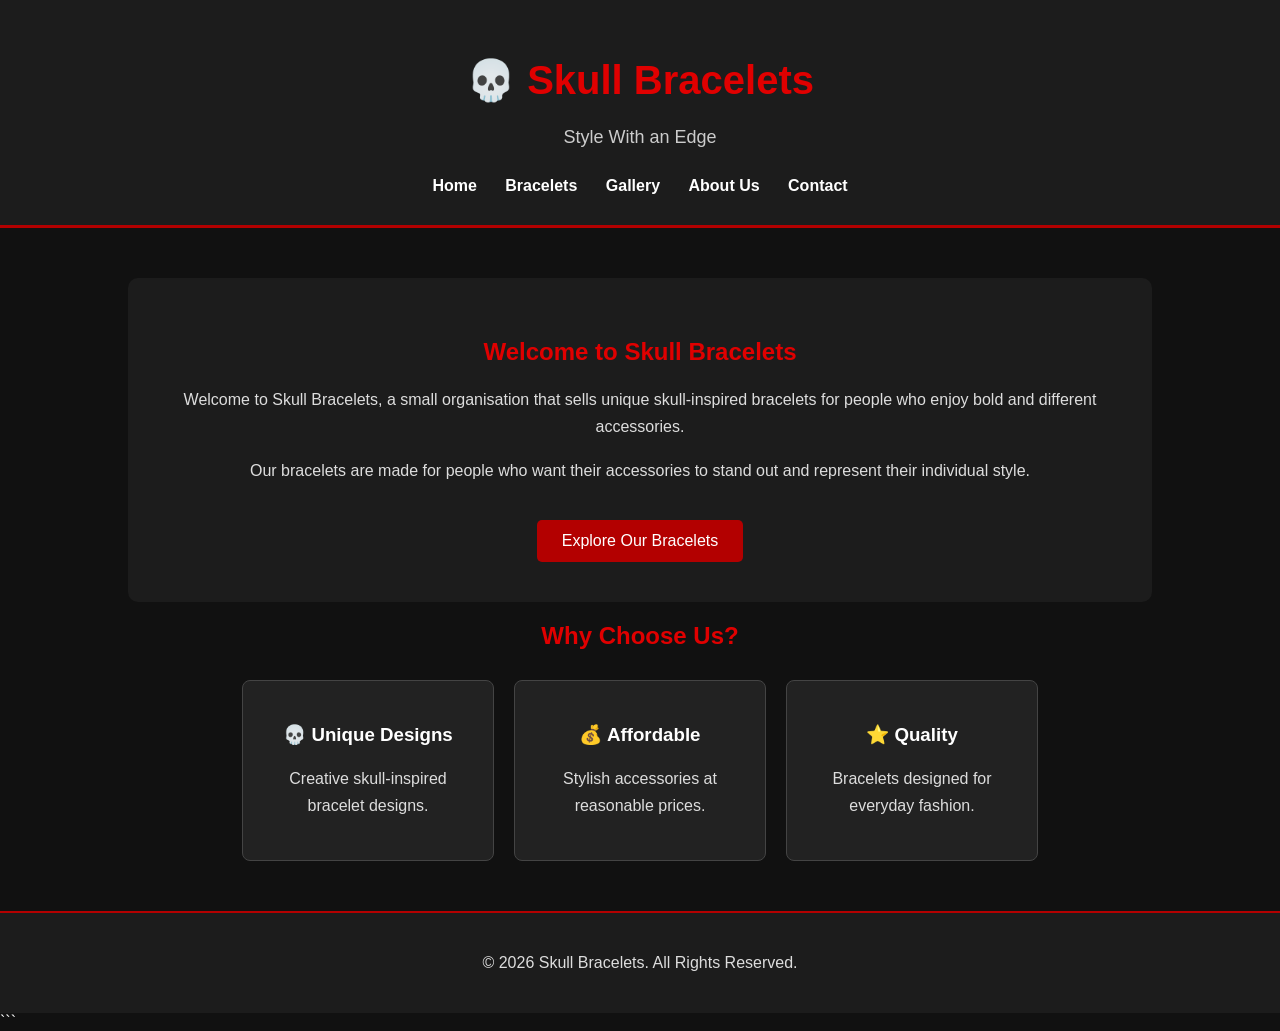
==== index.html @ a61bcf55 "initial commit" ====
<!DOCTYPE html>
<html>

<head>
    <title>Skull Bracelets | Home</title>

    <style>

        body {
            margin: 0;
            font-family: Arial, sans-serif;
            background-color: #111111;
            color: white;
        }

        header {
            background-color: #1c1c1c;
            text-align: center;
            padding: 30px;
            border-bottom: 3px solid #b30000;
        }

        header h1 {
            color: #e00000;
            font-size: 40px;
            margin-bottom: 5px;
        }

        header p {
            color: #cccccc;
            font-size: 18px;
        }

        nav {
            margin-top: 25px;
        }

        nav a {
            color: white;
            text-decoration: none;
            margin: 0 12px;
            font-weight: bold;
        }

        nav a:hover {
            color: #e00000;
        }

        main {
            width: 80%;
            margin: auto;
            padding: 50px 0;
            text-align: center;
        }

        .welcome {
            background-color: #1c1c1c;
            padding: 40px;
            border-radius: 10px;
        }

        h2 {
            color: #e00000;
        }

        p {
            line-height: 1.7;
            color: #dddddd;
        }

        .features {
            display: flex;
            justify-content: center;
            gap: 20px;
            margin-top: 30px;
        }

        .feature {
            background-color: #222222;
            padding: 25px;
            width: 200px;
            border-radius: 8px;
            border: 1px solid #444444;
        }

        .feature:hover {
            border-color: #e00000;
        }

        .button {
            display: inline-block;
            background-color: #b30000;
            color: white;
            padding: 12px 25px;
            margin-top: 20px;
            text-decoration: none;
            border-radius: 5px;
        }

        .button:hover {
            background-color: #e00000;
        }

        footer {
            background-color: #1c1c1c;
            text-align: center;
            padding: 20px;
            border-top: 2px solid #b30000;
        }

    </style>

</head>

<body>

    <header>

        <h1>💀 Skull Bracelets</h1>

        <p>Style With an Edge</p>

        <nav>
            <a href="index.html">Home</a>
            <a href="services.html">Bracelets</a>
            <a href="gallery.html">Gallery</a>
            <a href="about.html">About Us</a>
            <a href="contact.html">Contact</a>
        </nav>

    </header>

    <main>

        <section class="welcome">

            <h2>Welcome to Skull Bracelets</h2>

            <p>
                Welcome to Skull Bracelets, a small organisation that sells
                unique skull-inspired bracelets for people who enjoy bold
                and different accessories.
            </p>

            <p>
                Our bracelets are made for people who want their accessories
                to stand out and represent their individual style.
            </p>

            <a href="services.html" class="button">Explore Our Bracelets</a>

        </section>

        <h2>Why Choose Us?</h2>

        <div class="features">

            <div class="feature">
                <h3>💀 Unique Designs</h3>
                <p>Creative skull-inspired bracelet designs.</p>
            </div>

            <div class="feature">
                <h3>💰 Affordable</h3>
                <p>Stylish accessories at reasonable prices.</p>
            </div>

            <div class="feature">
                <h3>⭐ Quality</h3>
                <p>Bracelets designed for everyday fashion.</p>
            </div>

        </div>

    </main>

    <footer>

        <p>&copy; 2026 Skull Bracelets. All Rights Reserved.</p>

    </footer>

</body>

</html>
```
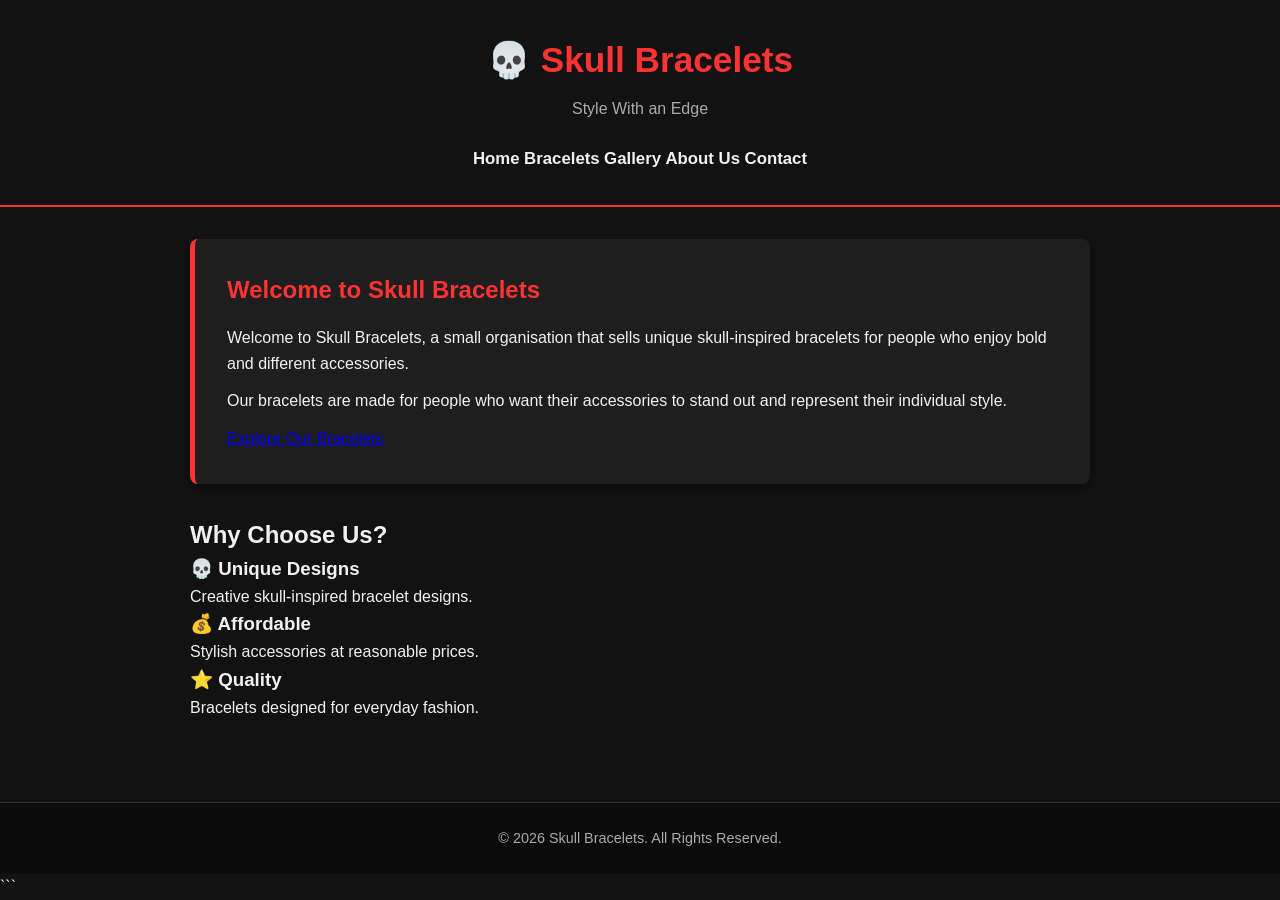
==== commit 5b6a4d41: "Updated css and files" ====
--- a/index.html
+++ b/index.html
@@ -4,112 +4,7 @@
 
 <head>
     <title>Skull Bracelets | Home</title>
-
-    <style>
-
-        body {
-            margin: 0;
-            font-family: Arial, sans-serif;
-            background-color: #111111;
-            color: white;
-        }
-
-        header {
-            background-color: #1c1c1c;
-            text-align: center;
-            padding: 30px;
-            border-bottom: 3px solid #b30000;
-        }
-
-        header h1 {
-            color: #e00000;
-            font-size: 40px;
-            margin-bottom: 5px;
-        }
-
-        header p {
-            color: #cccccc;
-            font-size: 18px;
-        }
-
-        nav {
-            margin-top: 25px;
-        }
-
-        nav a {
-            color: white;
-            text-decoration: none;
-            margin: 0 12px;
-            font-weight: bold;
-        }
-
-        nav a:hover {
-            color: #e00000;
-        }
-
-        main {
-            width: 80%;
-            margin: auto;
-            padding: 50px 0;
-            text-align: center;
-        }
-
-        .welcome {
-            background-color: #1c1c1c;
-            padding: 40px;
-            border-radius: 10px;
-        }
-
-        h2 {
-            color: #e00000;
-        }
-
-        p {
-            line-height: 1.7;
-            color: #dddddd;
-        }
-
-        .features {
-            display: flex;
-            justify-content: center;
-            gap: 20px;
-            margin-top: 30px;
-        }
-
-        .feature {
-            background-color: #222222;
-            padding: 25px;
-            width: 200px;
-            border-radius: 8px;
-            border: 1px solid #444444;
-        }
-
-        .feature:hover {
-            border-color: #e00000;
-        }
-
-        .button {
-            display: inline-block;
-            background-color: #b30000;
-            color: white;
-            padding: 12px 25px;
-            margin-top: 20px;
-            text-decoration: none;
-            border-radius: 5px;
-        }
-
-        .button:hover {
-            background-color: #e00000;
-        }
-
-        footer {
-            background-color: #1c1c1c;
-            text-align: center;
-            padding: 20px;
-            border-top: 2px solid #b30000;
-        }
-
-    </style>
+    <link rel="stylesheet" href="CSS/style.css">
 
 </head>
 
--- a/CSS/style.css
+++ b/CSS/style.css
@@ -0,0 +1,199 @@
+/* ==========================================================================
+   SKULL BRACELETS - MAIN STYLESHEET
+   Student Project CSS
+   ========================================================================== */
+
+/* 1. CSS RESET & BASE STYLES */
+*, *::before, *::after {
+    box-sizing: border-box;
+    margin: 0;
+    padding: 0;
+}
+
+:root {
+    --bg-dark: #121212;
+    --card-bg: #1e1e1e;
+    --text-main: #f1f1f1;
+    --text-muted: #aaaaaa;
+    --accent-red: #ff3333;
+    --accent-hover: #ff5252;
+    --border-dark: #333333;
+    --font-family: 'Segoe UI', Tahoma, Geneva, Verdana, sans-serif;
+}
+
+body {
+    background-color: var(--bg-dark);
+    color: var(--text-main);
+    font-family: var(--font-family);
+    line-height: 1.6;
+    display: flex;
+    flex-direction: column;
+    min-height: 100vh;
+}
+
+/* 2. HEADER & NAVIGATION */
+header {
+    background-color: var(--bg-dark);
+    padding: 2rem 1rem;
+    text-align: center;
+    border-bottom: 2px solid var(--accent-red);
+}
+
+header h1 {
+    color: var(--accent-red);
+    font-size: 2.2rem;
+    margin-bottom: 0.5rem;
+}
+
+header p {
+    color: var(--text-muted);
+    font-size: 1rem;
+    margin-bottom: 1.5rem;
+}
+
+nav ul {
+    list-style: none;
+    display: flex;
+    justify-content: center;
+    gap: 2rem;
+    flex-wrap: wrap;
+}
+
+nav a {
+    color: var(--text-main);
+    text-decoration: none;
+    font-weight: 600;
+    font-size: 1.05rem;
+    transition: color 0.3s ease;
+}
+
+/* Pseudo-classes for Navigation */
+nav a:hover, nav a:focus {
+    color: var(--accent-red);
+    text-decoration: underline;
+}
+
+nav a:active {
+    color: var(--accent-hover);
+}
+
+/* 3. MAIN CONTENT & SECTIONS (CARD LAYOUT) */
+main {
+    max-width: 900px;
+    width: 90%;
+    margin: 2rem auto;
+    flex: 1;
+}
+
+section {
+    background-color: var(--card-bg);
+    padding: 2rem;
+    margin-bottom: 2rem;
+    border-radius: 8px;
+    border-left: 5px solid var(--accent-red);
+    box-shadow: 0 4px 8px rgba(0, 0, 0, 0.4);
+}
+
+section h2 {
+    color: var(--accent-red);
+    font-size: 1.5rem;
+    margin-bottom: 1rem;
+}
+
+section p {
+    color: var(--text-main);
+    font-size: 1rem;
+    margin-bottom: 0.75rem;
+}
+
+/* 4. FORMS & INPUTS (FOR CONTACT PAGE) */
+form {
+    display: flex;
+    flex-direction: column;
+    gap: 1.25rem;
+}
+
+label {
+    font-weight: 600;
+    color: var(--text-main);
+}
+
+input[type="text"],
+input[type="email"],
+textarea {
+    width: 100%;
+    padding: 0.75rem;
+    background-color: #2b2b2b;
+    border: 1px solid var(--border-dark);
+    border-radius: 4px;
+    color: var(--text-main);
+    font-family: inherit;
+    font-size: 1rem;
+    margin-top: 0.25rem;
+}
+
+/* Input Focus Pseudo-class */
+input:focus, textarea:focus {
+    outline: none;
+    border-color: var(--accent-red);
+    box-shadow: 0 0 5px rgba(255, 51, 51, 0.5);
+}
+
+button.btn, input[type="submit"] {
+    background-color: var(--accent-red);
+    color: var(--text-main);
+    padding: 0.75rem 1.5rem;
+    border: none;
+    border-radius: 4px;
+    font-weight: bold;
+    cursor: pointer;
+    transition: background-color 0.3s ease;
+}
+
+/* Button Pseudo-classes */
+button.btn:hover, button.btn:focus, input[type="submit"]:hover {
+    background-color: var(--accent-hover);
+}
+
+button.btn:active {
+    transform: scale(0.98);
+}
+
+/* 5. FOOTER */
+footer {
+    background-color: #0b0b0b;
+    color: var(--text-muted);
+    text-align: center;
+    padding: 1.5rem;
+    margin-top: auto;
+    border-top: 1px solid var(--border-dark);
+    font-size: 0.9rem;
+}
+
+/* 6. RESPONSIVE DESIGN & MEDIA QUERIES */
+img {
+    max-width: 100%;
+    height: auto;
+    display: block;
+    border-radius: 4px;
+}
+
+@media (max-width: 768px) {
+    header h1 {
+        font-size: 1.8rem;
+    }
+
+    nav ul {
+        flex-direction: column;
+        gap: 1rem;
+    }
+
+    main {
+        width: 95%;
+        margin: 1rem auto;
+    }
+
+    section {
+        padding: 1.25rem;
+    }
+}
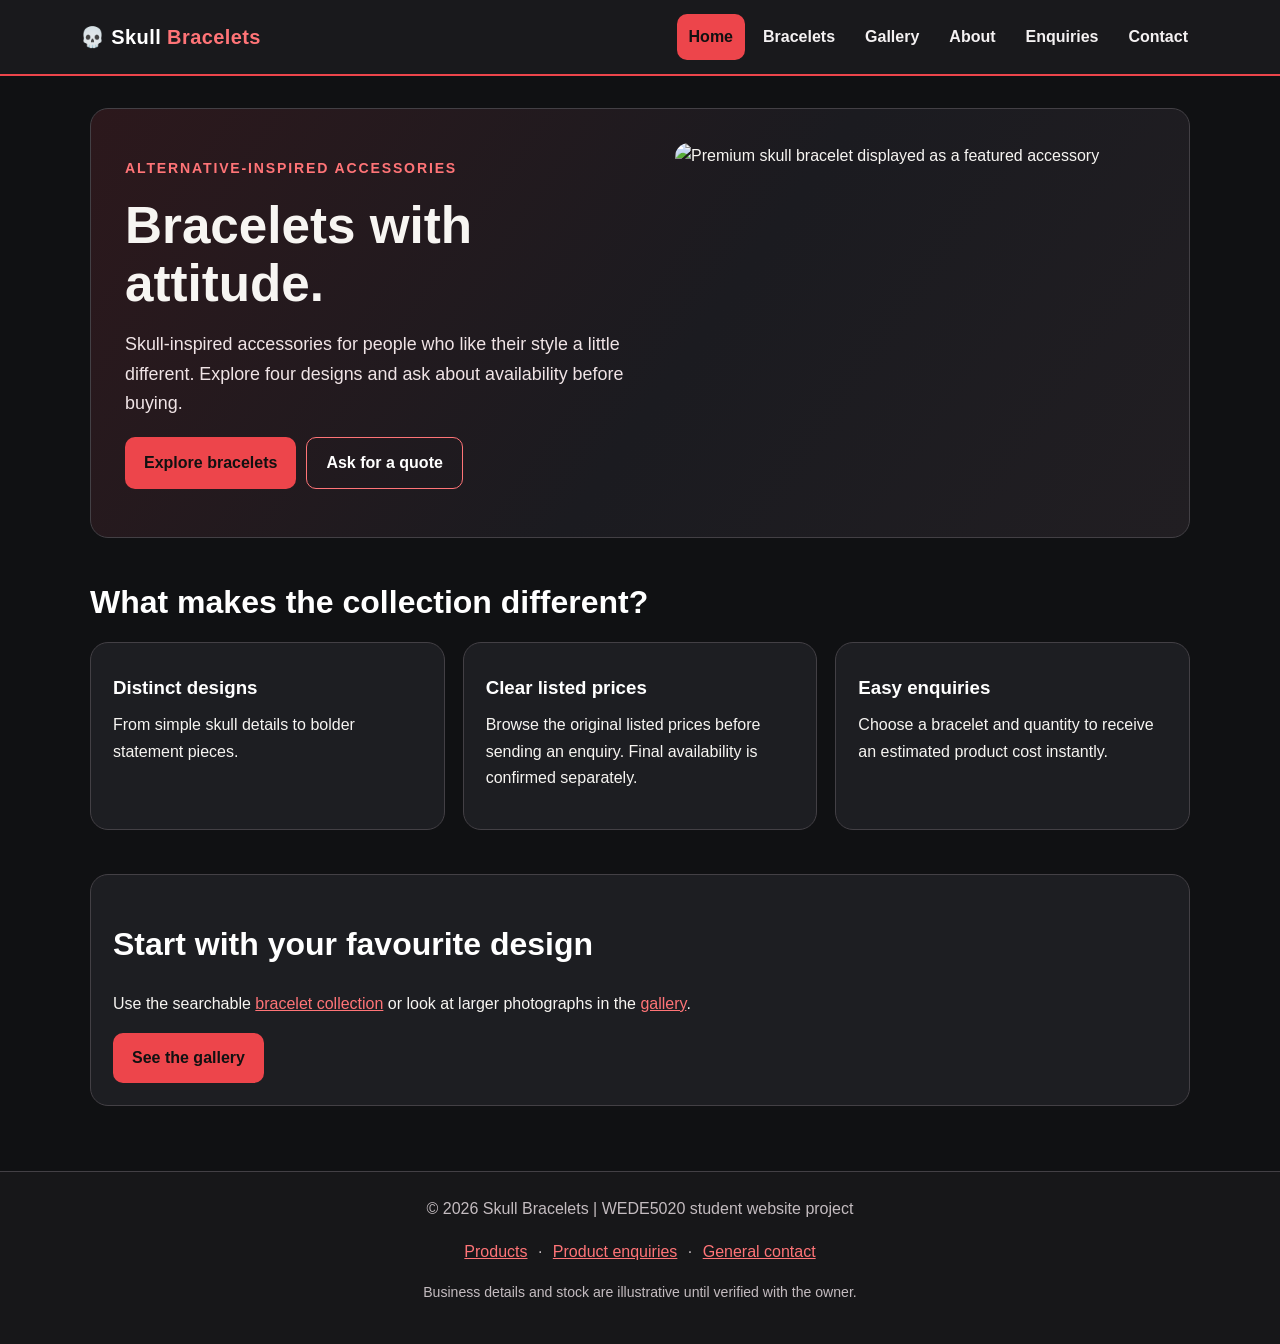
==== commit 8898887b: "Implement Part 3 JavaScript, forms, SEO and responsive design" ====
--- a/index.html
+++ b/index.html
@@ -1,83 +1,134 @@
+<!DOCTYPE html>
+<html lang="en-ZA">
+<head>
+    <meta charset="UTF-8">
+    <meta name="viewport" content="width=device-width, initial-scale=1">
 
-<!DOCTYPE html>
-<html>
+    <title>Skull Bracelets | Bold Bracelet Styles in Johannesburg</title>
+    <meta name="description" content="Discover Classic, Black, Beaded and Premium skull-themed bracelets, browse photos and enquire about prices with Skull Bracelets.">
+    <meta name="keywords" content="skull bracelets, Johannesburg bracelets, skull jewellery, alternative accessories">
+    <meta name="robots" content="index,follow">
 
-<head>
-    <title>Skull Bracelets | Home</title>
     <link rel="stylesheet" href="CSS/style.css">
-
 </head>
 
 <body>
+    <a class="skip-link" href="#main">Skip to content</a>
 
-    <header>
+    <header class="site-header">
+        <div class="header-inner">
+            <a class="logo" href="index.html">
+                💀 Skull <span>Bracelets</span>
+            </a>
 
-        <h1>💀 Skull Bracelets</h1>
+            <button class="menu-toggle" id="menu-toggle"
+                    type="button" aria-controls="site-nav"
+                    aria-expanded="false">Menu ☰</button>
 
-        <p>Style With an Edge</p>
-
-        <nav>
-            <a href="index.html">Home</a>
-            <a href="services.html">Bracelets</a>
-            <a href="gallery.html">Gallery</a>
-            <a href="about.html">About Us</a>
-            <a href="contact.html">Contact</a>
-        </nav>
-
+            <nav class="site-nav" id="site-nav"
+                 aria-label="Main navigation">
+                <ul class="nav-list">
+                    <li><a href="index.html" aria-current="page">Home</a></li>
+                    <li><a href="services.html">Bracelets</a></li>
+                    <li><a href="gallery.html">Gallery</a></li>
+                    <li><a href="about.html">About</a></li>
+                    <li><a href="enquiry.html">Enquiries</a></li>
+                    <li><a href="contact.html">Contact</a></li>
+                </ul>
+            </nav>
+        </div>
     </header>
 
-    <main>
+    <main id="main">
+        <section class="hero reveal">
+            <div>
+                <p class="eyebrow">Alternative-inspired accessories</p>
+                <h1>Bracelets with attitude.</h1>
 
-        <section class="welcome">
+                <p class="lead">
+                    Skull-inspired accessories for people who like
+                    their style a little different. Explore four
+                    designs and ask about availability before buying.
+                </p>
 
-            <h2>Welcome to Skull Bracelets</h2>
+                <div class="actions">
+                    <a class="btn" href="services.html">
+                        Explore bracelets
+                    </a>
+                    <a class="btn secondary" href="enquiry.html">
+                        Ask for a quote
+                    </a>
+                </div>
+            </div>
+
+            <img src="c:\Users\Letlhogonolo\OneDrive\Pictures\Premium skull bracelet.jpg"
+                 alt="Premium skull bracelet displayed as a featured accessory"
+                 width="600" height="450"
+                 fetchpriority="high">
+        </section>
+
+        <section class="section reveal">
+            <div class="section-heading">
+                <h2>What makes the collection different?</h2>
+            </div>
+
+            <div class="grid">
+                <article class="card">
+                    <h3>Distinct designs</h3>
+                    <p>
+                        From simple skull details to bolder
+                        statement pieces.
+                    </p>
+                </article>
+
+                <article class="card">
+                    <h3>Clear listed prices</h3>
+                    <p>
+                        Browse the original listed prices before
+                        sending an enquiry. Final availability is
+                        confirmed separately.
+                    </p>
+                </article>
+
+                <article class="card">
+                    <h3>Easy enquiries</h3>
+                    <p>
+                        Choose a bracelet and quantity to receive
+                        an estimated product cost instantly.
+                    </p>
+                </article>
+            </div>
+        </section>
+
+        <section class="section panel reveal">
+            <h2>Start with your favourite design</h2>
 
             <p>
-                Welcome to Skull Bracelets, a small organisation that sells
-                unique skull-inspired bracelets for people who enjoy bold
-                and different accessories.
+                Use the searchable
+                <a href="services.html">bracelet collection</a>
+                or look at larger photographs in the
+                <a href="gallery.html">gallery</a>.
             </p>
 
-            <p>
-                Our bracelets are made for people who want their accessories
-                to stand out and represent their individual style.
-            </p>
-
-            <a href="services.html" class="button">Explore Our Bracelets</a>
-
+            <a class="btn" href="gallery.html">
+                See the gallery
+            </a>
         </section>
-
-        <h2>Why Choose Us?</h2>
-
-        <div class="features">
-
-            <div class="feature">
-                <h3>💀 Unique Designs</h3>
-                <p>Creative skull-inspired bracelet designs.</p>
-            </div>
-
-            <div class="feature">
-                <h3>💰 Affordable</h3>
-                <p>Stylish accessories at reasonable prices.</p>
-            </div>
-
-            <div class="feature">
-                <h3>⭐ Quality</h3>
-                <p>Bracelets designed for everyday fashion.</p>
-            </div>
-
-        </div>
-
     </main>
 
-    <footer>
-
-        <p>&copy; 2026 Skull Bracelets. All Rights Reserved.</p>
-
+    <footer class="site-footer">
+        <p>© 2026 Skull Bracelets | WEDE5020 student website project</p>
+        <p>
+            <a href="services.html">Products</a> ·
+            <a href="enquiry.html">Product enquiries</a> ·
+            <a href="contact.html">General contact</a>
+        </p>
+        <p class="small-note">
+            Business details and stock are illustrative until
+            verified with the owner.
+        </p>
     </footer>
 
+    <script defer src="JS/script.js"></script>
 </body>
-
 </html>
-```
-
--- a/CSS/style.css
+++ b/CSS/style.css
@@ -1,199 +1,481 @@
-/* ==========================================================================
-   SKULL BRACELETS - MAIN STYLESHEET
-   Student Project CSS
-   ========================================================================== */
-
-/* 1. CSS RESET & BASE STYLES */
-*, *::before, *::after {
-    box-sizing: border-box;
+:root {
+    --bg: #101113;
+    --panel: #1d1e22;
+    --panel2: #26272c;
+    --ink: #f7f5f2;
+    --muted: #c4bcc0;
+    --red: #ed454b;
+    --red2: #ff7477;
+    --line: #434045;
+    --ok: #8de6b2;
+    --radius: 18px;
+}
+
+* { box-sizing: border-box; }
+html { scroll-behavior: smooth; }
+
+body {
+    margin: 0;
+    background: var(--bg);
+    color: var(--ink);
+    font-family: Arial, Helvetica, sans-serif;
+    line-height: 1.65;
+}
+
+a { color: var(--red2); }
+a:hover { color: #fff; }
+img { display: block; max-width: 100%; height: auto; }
+button, input, select, textarea { font: inherit; }
+button { cursor: pointer; }
+button:disabled { opacity: .55; cursor: wait; }
+
+:focus-visible {
+    outline: 3px solid #ffc77c;
+    outline-offset: 3px;
+}
+
+.skip-link {
+    position: absolute;
+    top: -80px;
+    left: 16px;
+    padding: 10px;
+    background: #fff;
+    color: #111;
+    z-index: 50;
+}
+.skip-link:focus { top: 8px; }
+
+.site-header {
+    background: #19191c;
+    border-bottom: 2px solid var(--red);
+    position: sticky;
+    top: 0;
+    z-index: 20;
+}
+
+.header-inner {
+    max-width: 1160px;
+    margin: auto;
+    padding: 14px 20px;
+    display: flex;
+    justify-content: space-between;
+    align-items: center;
+    gap: 20px;
+}
+
+.logo {
+    font-size: 1.25rem;
+    font-weight: 800;
+    color: #fff;
+    text-decoration: none;
+    letter-spacing: .02em;
+}
+.logo span { color: var(--red2); }
+
+.nav-list {
+    display: flex;
+    flex-wrap: wrap;
+    align-items: center;
+    list-style: none;
+    gap: 6px;
     margin: 0;
     padding: 0;
 }
 
-:root {
-    --bg-dark: #121212;
-    --card-bg: #1e1e1e;
-    --text-main: #f1f1f1;
-    --text-muted: #aaaaaa;
-    --accent-red: #ff3333;
-    --accent-hover: #ff5252;
-    --border-dark: #333333;
-    --font-family: 'Segoe UI', Tahoma, Geneva, Verdana, sans-serif;
-}
-
-body {
-    background-color: var(--bg-dark);
-    color: var(--text-main);
-    font-family: var(--font-family);
-    line-height: 1.6;
+.nav-list a {
+    display: block;
+    border-radius: 10px;
+    padding: 10px 12px;
+    color: #f4f1f2;
+    text-decoration: none;
+    font-weight: 700;
+}
+
+.nav-list a:hover,
+.nav-list a[aria-current="page"] {
+    background: var(--red);
+    color: #111;
+}
+
+.menu-toggle {
+    display: none;
+    background: var(--panel);
+    border: 1px solid var(--line);
+    border-radius: 10px;
+    color: #fff;
+    padding: 8px 12px;
+}
+
+main {
+    width: min(1100px, 92%);
+    margin: 32px auto 65px;
+    min-height: 65vh;
+}
+
+.hero {
+    display: grid;
+    grid-template-columns: 1.05fr .95fr;
+    align-items: center;
+    gap: 32px;
+    padding: 34px;
+    border: 1px solid var(--line);
+    border-radius: var(--radius);
+    background: linear-gradient(125deg, #2c181c, #1b1b20 55%, #211e22);
+}
+
+.hero img {
+    width: 100%;
+    height: 360px;
+    object-fit: cover;
+    border-radius: 14px;
+}
+
+.eyebrow {
+    font-size: .88rem;
+    color: var(--red2);
+    font-weight: 800;
+    letter-spacing: .13em;
+    text-transform: uppercase;
+}
+
+h1 {
+    font-size: clamp(2rem, 4vw, 3.45rem);
+    line-height: 1.15;
+    margin: 8px 0 16px;
+}
+
+h2 {
+    font-size: clamp(1.45rem, 2.6vw, 2rem);
+    line-height: 1.25;
+}
+
+h2, h3 { color: #fff; }
+p { margin: 0 0 16px; }
+.lead { font-size: 1.12rem; color: #f0e4e6; }
+.muted, .small-note { color: var(--muted); }
+.small-note { font-size: .88rem; }
+
+.section { margin: 44px 0; }
+
+.section-heading {
+    display: flex;
+    align-items: end;
+    justify-content: space-between;
+    flex-wrap: wrap;
+    gap: 12px;
+    margin-bottom: 20px;
+}
+.section-heading h2 { margin: 0; }
+
+.grid {
+    display: grid;
+    grid-template-columns: repeat(3, minmax(0, 1fr));
+    gap: 18px;
+}
+.grid.two { grid-template-columns: repeat(2, minmax(0, 1fr)); }
+.grid.four { grid-template-columns: repeat(4, minmax(0, 1fr)); }
+
+.card, .panel {
+    background: var(--panel);
+    border: 1px solid var(--line);
+    border-radius: var(--radius);
+    padding: 22px;
+}
+
+.card h3 { margin: 8px 0; }
+
+.card img {
+    width: 100%;
+    aspect-ratio: 4/3;
+    object-fit: cover;
+    border-radius: 12px;
+}
+
+.price {
+    font-size: 1.45rem;
+    font-weight: 800;
+    color: var(--red2);
+}
+
+.pill {
+    display: inline-block;
+    background: #422328;
+    color: #ffe2e2;
+    border-radius: 20px;
+    padding: 3px 10px;
+    font-size: .82rem;
+    font-weight: bold;
+}
+
+.btn {
+    display: inline-flex;
+    align-items: center;
+    justify-content: center;
+    border: 0;
+    border-radius: 10px;
+    background: var(--red);
+    color: #111;
+    text-decoration: none;
+    padding: 12px 19px;
+    font-weight: 800;
+    transition: transform .2s, background .2s;
+}
+
+.btn:hover {
+    background: #ff777c;
+    color: #111;
+    transform: translateY(-2px);
+}
+
+.btn.secondary {
+    background: transparent;
+    color: #fff;
+    border: 1px solid var(--red2);
+}
+
+.btn.secondary:hover { background: #381f25; }
+
+.actions {
+    display: flex;
+    gap: 10px;
+    flex-wrap: wrap;
+    margin-top: 18px;
+}
+
+.content-width { max-width: 740px; }
+.page-intro { padding: 20px 0 4px; }
+.page-intro h1 { margin-top: 6px; }
+
+.controls {
+    display: flex;
+    flex-wrap: wrap;
+    gap: 12px;
+    align-items: end;
+    padding: 18px;
+    background: var(--panel);
+    border: 1px solid var(--line);
+    border-radius: var(--radius);
+    margin-bottom: 20px;
+}
+
+.control {
+    display: grid;
+    gap: 5px;
+    flex: 1 1 190px;
+}
+.control label { font-size: .92rem; font-weight: 700; }
+
+.status-line {
+    color: var(--muted);
+    margin-bottom: 16px;
+}
+
+.product-card {
     display: flex;
     flex-direction: column;
-    min-height: 100vh;
-}
-
-/* 2. HEADER & NAVIGATION */
-header {
-    background-color: var(--bg-dark);
-    padding: 2rem 1rem;
+    gap: 8px;
+}
+.product-card .btn { margin-top: auto; }
+
+.gallery-item {
+    display: block;
+    width: 100%;
+    border: 1px solid var(--line);
+    border-radius: 16px;
+    background: var(--panel);
+    padding: 12px;
+    color: #fff;
+    text-align: left;
+    transition: transform .2s, border-color .2s;
+}
+
+.gallery-item:hover {
+    transform: translateY(-5px);
+    border-color: var(--red2);
+}
+
+.gallery-item img {
+    width: 100%;
+    aspect-ratio: 1/1;
+    object-fit: cover;
+    border-radius: 10px;
+    margin-bottom: 12px;
+}
+.gallery-item strong { display: block; }
+
+.lightbox {
+    width: min(740px, 94vw);
+    max-height: 90vh;
+    background: #17181c;
+    color: #fff;
+    border: 1px solid var(--line);
+    border-radius: 16px;
+    padding: 20px;
+}
+.lightbox::backdrop { background: rgba(0, 0, 0, .88); }
+
+.lightbox img {
+    max-height: 63vh;
+    width: auto;
+    margin: auto;
+    border-radius: 12px;
+}
+
+.lightbox .close {
+    float: right;
+    margin-bottom: 10px;
+    border: 1px solid var(--line);
+    border-radius: 8px;
+    padding: 7px 12px;
+    color: #fff;
+    background: #333;
+}
+
+.lightbox p {
     text-align: center;
-    border-bottom: 2px solid var(--accent-red);
-}
-
-header h1 {
-    color: var(--accent-red);
-    font-size: 2.2rem;
-    margin-bottom: 0.5rem;
-}
-
-header p {
-    color: var(--text-muted);
-    font-size: 1rem;
-    margin-bottom: 1.5rem;
-}
-
-nav ul {
-    list-style: none;
-    display: flex;
+    margin-top: 14px;
+}
+
+form { display: grid; gap: 16px; }
+.field { display: grid; gap: 6px; }
+.field label { font-weight: 700; }
+
+input, select, textarea {
+    width: 100%;
+    background: #2c2c32;
+    border: 1px solid #696069;
+    color: #fff;
+    border-radius: 9px;
+    padding: 11px 12px;
+}
+
+textarea { resize: vertical; }
+
+input::placeholder, textarea::placeholder {
+    color: #bbb0b5;
+}
+
+input[aria-invalid="true"],
+select[aria-invalid="true"],
+textarea[aria-invalid="true"] {
+    border: 2px solid #ff868b;
+}
+
+.field-error {
+    display: block;
+    min-height: 1.1em;
+    color: #ffb4b4;
+    font-size: .86rem;
+}
+
+.checkbox-row {
+    display: flex;
+    align-items: flex-start;
+    gap: 10px;
+}
+.checkbox-row input { width: auto; margin-top: 6px; }
+
+.form-status {
+    min-height: 24px;
+    font-weight: 700;
+    padding: 10px 0;
+}
+.form-status.error { color: #ffb4b4; }
+.form-status.success { color: var(--ok); }
+
+.estimate {
+    padding: 18px;
+    border-radius: 12px;
+    border: 1px solid #754248;
+    background: #301d22;
+}
+.estimate strong {
+    color: var(--red2);
+    font-size: 1.4rem;
+}
+
+.contact-grid {
+    display: grid;
+    grid-template-columns: .8fr 1.2fr;
+    gap: 22px;
+}
+
+.map-frame {
+    height: 340px;
+    border: 1px solid var(--line);
+    border-radius: 14px;
+    background: #303136;
+}
+
+.map-fallback {
+    display: flex;
+    align-items: center;
     justify-content: center;
-    gap: 2rem;
-    flex-wrap: wrap;
-}
-
-nav a {
-    color: var(--text-main);
-    text-decoration: none;
-    font-weight: 600;
-    font-size: 1.05rem;
-    transition: color 0.3s ease;
-}
-
-/* Pseudo-classes for Navigation */
-nav a:hover, nav a:focus {
-    color: var(--accent-red);
-    text-decoration: underline;
-}
-
-nav a:active {
-    color: var(--accent-hover);
-}
-
-/* 3. MAIN CONTENT & SECTIONS (CARD LAYOUT) */
-main {
-    max-width: 900px;
-    width: 90%;
-    margin: 2rem auto;
-    flex: 1;
-}
-
-section {
-    background-color: var(--card-bg);
-    padding: 2rem;
-    margin-bottom: 2rem;
-    border-radius: 8px;
-    border-left: 5px solid var(--accent-red);
-    box-shadow: 0 4px 8px rgba(0, 0, 0, 0.4);
-}
-
-section h2 {
-    color: var(--accent-red);
-    font-size: 1.5rem;
-    margin-bottom: 1rem;
-}
-
-section p {
-    color: var(--text-main);
-    font-size: 1rem;
-    margin-bottom: 0.75rem;
-}
-
-/* 4. FORMS & INPUTS (FOR CONTACT PAGE) */
-form {
-    display: flex;
-    flex-direction: column;
-    gap: 1.25rem;
-}
-
-label {
-    font-weight: 600;
-    color: var(--text-main);
-}
-
-input[type="text"],
-input[type="email"],
-textarea {
-    width: 100%;
-    padding: 0.75rem;
-    background-color: #2b2b2b;
-    border: 1px solid var(--border-dark);
-    border-radius: 4px;
-    color: var(--text-main);
-    font-family: inherit;
-    font-size: 1rem;
-    margin-top: 0.25rem;
-}
-
-/* Input Focus Pseudo-class */
-input:focus, textarea:focus {
-    outline: none;
-    border-color: var(--accent-red);
-    box-shadow: 0 0 5px rgba(255, 51, 51, 0.5);
-}
-
-button.btn, input[type="submit"] {
-    background-color: var(--accent-red);
-    color: var(--text-main);
-    padding: 0.75rem 1.5rem;
-    border: none;
-    border-radius: 4px;
-    font-weight: bold;
-    cursor: pointer;
-    transition: background-color 0.3s ease;
-}
-
-/* Button Pseudo-classes */
-button.btn:hover, button.btn:focus, input[type="submit"]:hover {
-    background-color: var(--accent-hover);
-}
-
-button.btn:active {
-    transform: scale(0.98);
-}
-
-/* 5. FOOTER */
-footer {
-    background-color: #0b0b0b;
-    color: var(--text-muted);
     text-align: center;
-    padding: 1.5rem;
-    margin-top: auto;
-    border-top: 1px solid var(--border-dark);
-    font-size: 0.9rem;
-}
-
-/* 6. RESPONSIVE DESIGN & MEDIA QUERIES */
-img {
-    max-width: 100%;
-    height: auto;
-    display: block;
-    border-radius: 4px;
-}
-
-@media (max-width: 768px) {
-    header h1 {
-        font-size: 1.8rem;
+    padding: 15px;
+}
+
+.faq details {
+    background: var(--panel);
+    border: 1px solid var(--line);
+    border-radius: 12px;
+    padding: 15px 20px;
+    margin-bottom: 10px;
+}
+
+.faq summary { cursor: pointer; font-weight: 800; }
+.faq p { margin-top: 10px; }
+
+.site-footer {
+    background: #171719;
+    border-top: 1px solid var(--line);
+    padding: 24px 20px;
+    text-align: center;
+    color: var(--muted);
+}
+.site-footer a { margin: 0 6px; }
+.hidden { display: none !important; }
+
+.js-ready .reveal {
+    opacity: 0;
+    transform: translateY(18px);
+    transition: opacity .6s, transform .6s;
+}
+
+.js-ready .reveal.visible {
+    opacity: 1;
+    transform: none;
+}
+
+@media (max-width: 900px) {
+    .grid.four { grid-template-columns: repeat(2, minmax(0, 1fr)); }
+    .grid { grid-template-columns: repeat(2, minmax(0, 1fr)); }
+    .hero { grid-template-columns: 1fr; }
+    .hero img { height: 280px; }
+    .contact-grid { grid-template-columns: 1fr; }
+}
+
+@media (max-width: 680px) {
+    .header-inner { flex-wrap: wrap; }
+    .menu-toggle { display: block; }
+    .site-nav { display: none; width: 100%; }
+    .site-nav.open { display: block; }
+    .nav-list { display: grid; gap: 3px; }
+    .nav-list a { padding: 12px; }
+    .grid, .grid.two, .grid.four { grid-template-columns: 1fr; }
+    .hero { padding: 20px; }
+    .card, .panel { padding: 18px; }
+    main { margin-top: 18px; }
+}
+
+@media (prefers-reduced-motion: reduce) {
+    html { scroll-behavior: auto; }
+    *, *::before, *::after {
+        transition: none !important;
+        animation: none !important;
     }
-
-    nav ul {
-        flex-direction: column;
-        gap: 1rem;
+    .js-ready .reveal {
+        opacity: 1;
+        transform: none;
     }
-
-    main {
-        width: 95%;
-        margin: 1rem auto;
-    }
-
-    section {
-        padding: 1.25rem;
-    }
-}+}
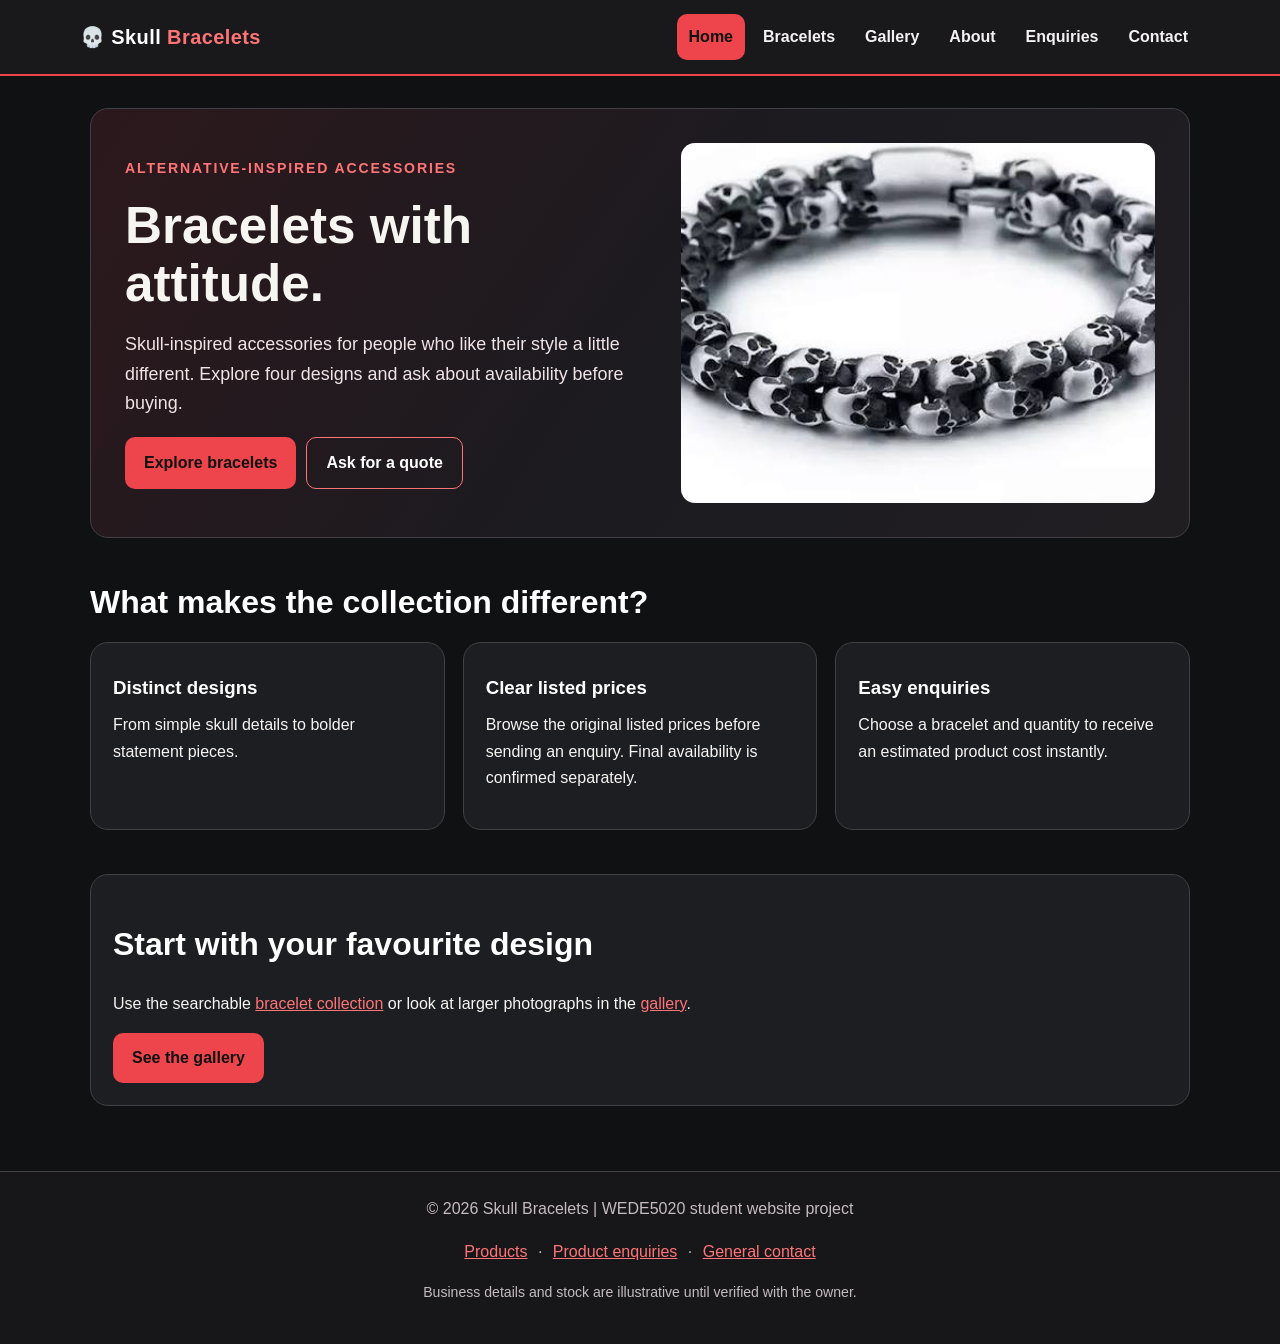
==== commit 4060885a: "Fix sitemap and update homepage and README" ====
--- a/index.html
+++ b/index.html
@@ -61,7 +61,7 @@
                 </div>
             </div>
 
-            <img src="c:\Users\Letlhogonolo\OneDrive\Pictures\Premium skull bracelet.jpg"
+            <img src="images/Premium skull bracelet.jpg"
                  alt="Premium skull bracelet displayed as a featured accessory"
                  width="600" height="450"
                  fetchpriority="high">
